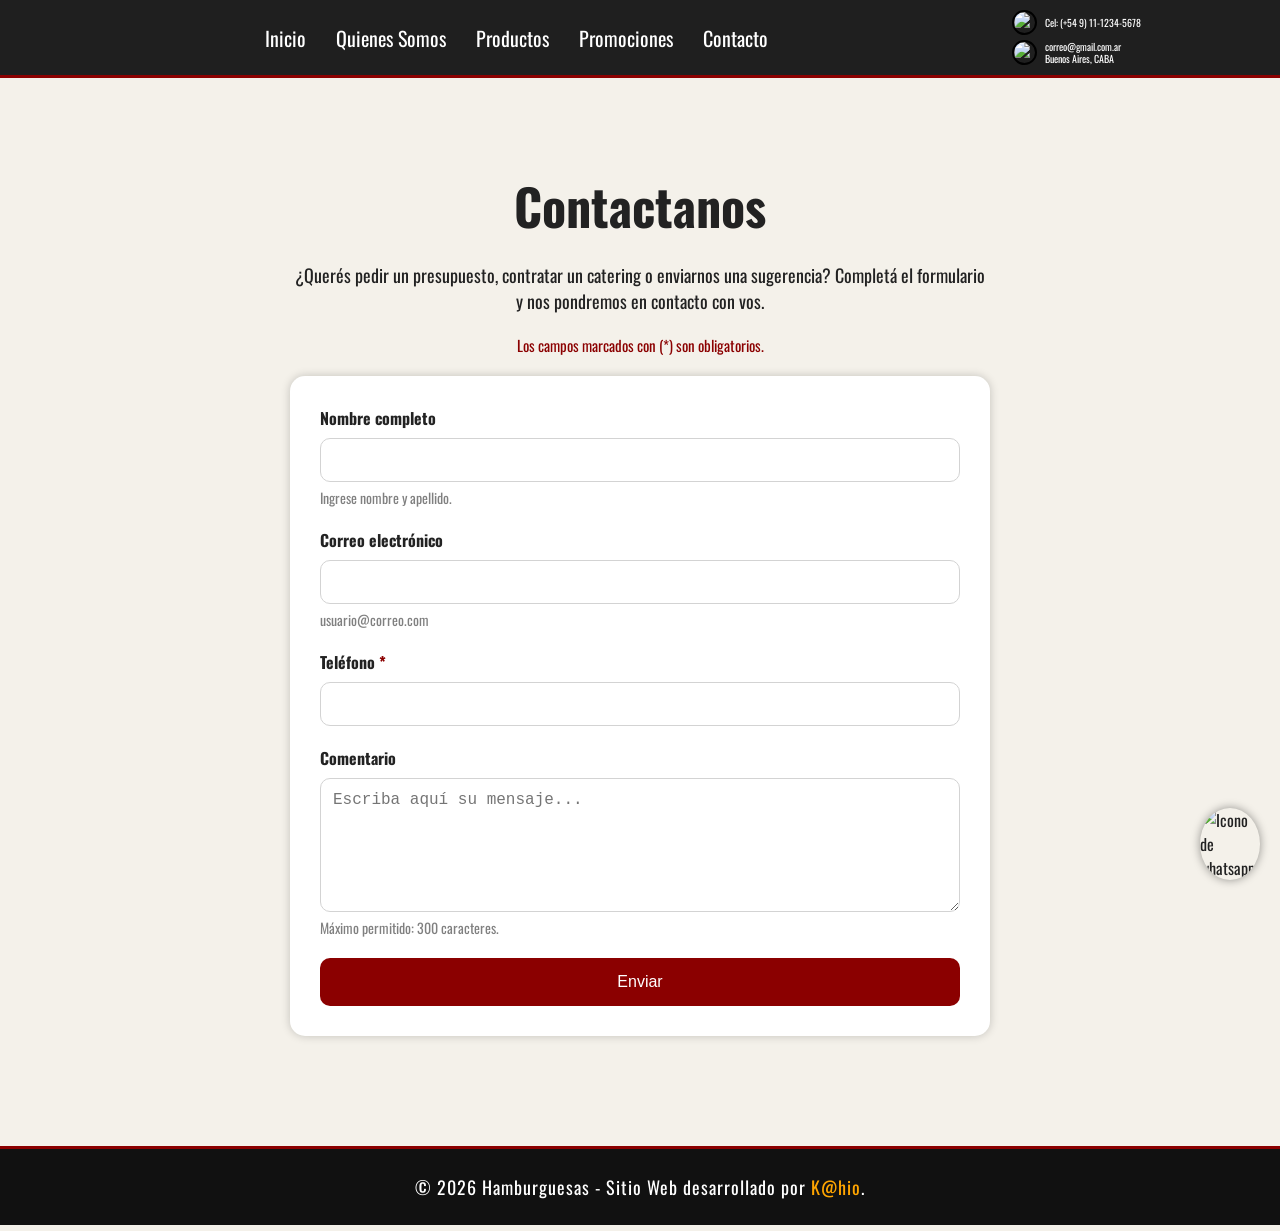
==== Pages/Contacto.html @ 93291bbc "Actualizacion: responsive, bootstrap, carousel, formularios y sass" ====
<!DOCTYPE html>
<html lang="en">

<head>
    <meta charset="UTF-8">
    <meta name="viewport" content="width=device-width, initial-scale=1.0">
    <title>Contacto</title>
    <link rel="icon" href="../img/Ham logo.png" type="logo_hamburguesa">
    <link rel="preconnect" href="https://fonts.googleapis.com">
    <link rel="preconnect" href="https://fonts.gstatic.com" crossorigin>
    <link href="https://fonts.googleapis.com/css2?family=Oswald:wght@200..700&display=swap" rel="stylesheet">
    <link rel="stylesheet" href="../CSS/styles.css">
</head>

<body>
    <header>
        <nav>
            <a href="../index.html">Inicio</a>
            <a href="../pages/Quienes_somos.html">Quienes Somos</a>
            <a href="../pages/Productos.html">Productos</a>
            <a href="../pages/Promociones.html">Promociones</a>
            <a href="../pages/Contacto.html">Contacto</a>
        </nav>

        <div class="datos">
            <div class="datos_1">
                <img class="icon_telefono" src="../img/icono telefono.webp" alt="logo telefono">
                <div class="">
                    <p>Cel: (+54 9) 11-1234-5678</p>
                </div>
            </div>

            <div class="datos_2">
                <img class="icon_correo" src="../img/icono correo.jpg" alt="logo correo">
                <div class="">
                    <p>correo@gmail.com.ar</p>
                    <p>Buenos Aires, CABA</p>
                </div>
            </div>
        </div>
    </header>

    <main>

        <section class="contacto">
            <h1 class="titulo_hamburguesas">Contactanos</h1>
            <p class="texto_contacto">
                ¿Querés pedir un presupuesto, contratar un catering
                o enviarnos una sugerencia? Completá el formulario y
                nos pondremos en contacto con vos.</p>


            <p class="campos_obligatorios">Los campos marcados con (*) son obligatorios.</p>
            <form class="formulario">
                <div class="campo">
                    <label for="nombre">Nombre completo</label>
                    <input type="text" id="nombre" name="nombre" required>
                    <small>Ingrese nombre y apellido.</small>
                </div>


                <div class="campo">
                    <label for="correo">Correo electrónico</label>
                    <input type="email" id="correo" required>
                    <small>usuario@correo.com</small>
                </div>


                <div class="campo">
                    <label for="telefono">Teléfono <span>*</span></label>
                    <input type="tel" id="telefono" required>
                </div>

                <div class="campo">
                    <label for="mensaje">Comentario</label>
                    <textarea id="mensaje" name="mensaje" maxlength="300" rows="6" placeholder="Escriba aquí su mensaje..."
                        required></textarea>

                    <small>Máximo permitido: 300 caracteres.</small>
                </div>

                <button type="submit">Enviar</button>
            </form>
        </section>

    </main>

    <footer>

        <div class="footer_copy">
            <p>© 2026 Hamburguesas - Sitio Web desarrollado por <span>K@hio</span>.</p>
        </div>

    </footer>
    <img class="whatsapp" src="../img/whatssap icon.avif" alt="Icono de whatsapp">

</body>

</html>
---- CSS/styles.css ----
* {
  margin: 0;
  padding: 0;
  box-sizing: border-box;
}

/*# sourceMappingURL=styles.css.map */

html,
body {
  font-family: "Oswald", sans-serif;
  font-optical-sizing: auto;
  font-style: normal;
}

body {
  margin: 0;
  background-color: #f4f1ea;
  color: #222;
}

header * {
  font-family: "Oswald", sans-serif;
}

/* Se utiliza mismo header con la barra de navegación para todas las páginas */
header {
  /* DESDE ACÁ */
  font-family: "Oswald", sans-serif;
  display: grid;
  grid-template-columns: 4fr 1fr;
  align-items: center;
  background-color: #1f1f1f;
  padding: 10px 20px;
  border-bottom: 3px solid darkred;
  margin: 0;
  width: 100%;
}

nav {
  display: flex;
  justify-content: center;
  align-items: center;
  gap: 30px;
  text-align: center;
}

nav a {
  text-decoration: none;
  color: white;
  font-size: 20px;
  transition: 0.3s;
}

nav a:hover {
  color: orange;
}

.datos {
  display: flex;
  flex-direction: column;
  gap: 5px;
}

.datos_1,
.datos_2 {
  display: flex;
  align-items: center;
  gap: 8px;
  color: white;
}


.datos_1 p,
.datos_2 p {
  font-size: 10px;
}

.datos p {
  margin: 0;
  line-height: 1.2;
}

img.icon_telefono {
  width: 25px;
  height: 25px;
  border: 2px solid black;
  border-radius: 50%;
}

img.icon_correo {
  width: 25px;
  height: 25px;
  border: 2px solid black;
  border-radius: 50%;
}

/* HASTA ACÁ */

/* BLOQUE PARA EL INICIO */
main {
  background-color: #f4f1ea;
  padding: 20px;
}

.principal_ham {
  display: flex;
  justify-content: space-between;
  align-items: center;
  padding: 50px;
  gap: 40px;
}

.principal_texto {
  width: 50%;
}

.principal_texto h1 {
  font-size: 70px;
  margin-bottom: 20px;
}

.principal_texto p {
  font-size: 22px;
  line-height: 1.5;
  margin-bottom: 30px;
}

.boton_productos {
  background-color: darkred;
  color: white;
  padding: 15px 30px;
  text-decoration: none;
  border-radius: 10px;
  transition: 0.3s;
}

.boton_productos:hover {
  background-color: black;
}

.principal_imagen {
  width: 100%;
  max-width: 500px;
}

.principal_imagen img {
  width: 100%;
  display: block;
}

#carouselHamburguesas {
  width: 85%;
  margin: 50px auto;
  border-radius: 20px;
  overflow: hidden;
  box-shadow: 0px 0px 15px rgba(0, 0, 0, 0.3);
}

.carousel-item img {
  width: 100%;
  height: 550px;
  object-fit: cover;
}

.carousel-caption {
  background-color: rgba(0, 0, 0, 0.5);
  border-radius: 15px;
  padding: 10px;
}

/* BLOQUES QUE UTILIZAMOS PARA LA PÁGINA "PRODUCTOS" */
/* Esto pertenece al main de la página de Productos y sus CARDS */

.titulo_hamburguesas {
  text-align: center;
  margin-top: 30px;
  font-size: 50px;
}

.hamburguesas {
  display: grid;
  grid-template-columns: repeat(3, 1fr);
  grid-template-rows: auto;
  gap: 30px;
  padding: 40px;
}

.card {
  background-color: white;
  border-radius: 15px;
  padding: 20px;
  text-align: center;
  box-shadow: 0px 0px 10px rgba(0, 0, 0, 0.3);
  transition: 0.3s;
}

.card img {
  width: 100%;
  border-radius: 10px;
  object-fit: cover;
  transition: 0.3s;
}

.card h2 {
  margin-top: 15px;
}

.card p {
  margin-top: 10px;
}

.card h3 {
  margin-top: 15px;
  color: darkred;
}

.card:hover {
  transform: translateY(-10px);
  box-shadow: 0px 10px 20px rgba(0, 0, 0, 0.4);
}

/* Hace un pequeño zoom a la imagen. */
.card:hover img {
  transform: scale(1.05);
}

/* BLOQUE PARA LA PÁGINA "PROMOCIONES". UTILIZO LAS CARDS DE "PRODUCTOS" */
/* Imagenes de promociones para que se muestren en formato grid de 2 x 2 */
.promos {
  display: grid;
  grid-template-columns: repeat(2, 1fr);
  gap: 30px;
  padding: 40px;
}

/* BLOQUE PARA LA PÁGINA "QUIENES SOMOS" */

.quienes_somos {
  padding: 40px;
  display: grid;
  gap: 40px;
}

.historia,
.prestigio {
  background-color: white;
  padding: 30px;
  border-radius: 15px;
  box-shadow: 0px 0px 10px rgba(0, 0, 0, 0.2);
}

.ubicacion {
  background-color: white;
  margin: 40px;
  padding: 30px;
  border-radius: 15px;
  text-align: center;
  box-shadow: 0px 0px 10px rgba(0, 0, 0, 0.2);
}

.ubicacion h2 {
  color: darkred;
  margin-bottom: 20px;
}

.ubicacion iframe {
  width: 100%;
  max-width: 800px;
  height: 350px;
  border-radius: 15px;
  margin-bottom: 20px;
}

.ubicacion p {
  font-size: 18px;
  margin-top: 10px;
}

.historia h2,
.prestigio h2 {
  margin-bottom: 15px;
  color: darkred;
}

.historia p,
.prestigio p {
  margin-bottom: 15px;
  line-height: 1.7;
}

/* BLOQUE PARA LA PÁGINA DE "CONTACTO" */

.contacto {
  padding: 40px;
}

.texto_contacto {
  text-align: center;
  margin: 20px auto;
  max-width: 700px;
  font-size: 18px;
}

.formulario {
  max-width: 700px;
  margin: auto;
  background-color: white;
  padding: 30px;
  border-radius: 15px;
  box-shadow: 0px 0px 10px rgba(0, 0, 0, 0.2);
  display: grid;
  gap: 20px;
}

.campo {
  display: flex;
  flex-direction: column;
}

.campo label {
  margin-bottom: 8px;
  font-weight: bold;
}

.campo input,
.campo textarea {
  padding: 12px;
  border-radius: 10px;
  border: 1px solid lightgray;
  font-size: 16px;
}

.campo small {
  margin-top: 5px;
  color: gray;
  font-size: 14px;
}

.formulario button {
  padding: 15px;
  background-color: darkred;
  color: white;
  border: none;
  border-radius: 10px;
  font-size: 16px;
  cursor: pointer;
  transition: 0.3s;
}

.formulario button:hover {
  background-color: orange;
}

.campo span {
  color: darkred;
  font-weight: bold;
}

.campos_obligatorios {
  text-align: center;
  margin-bottom: 20px;
  color: darkred;
  font-size: 15px;
}


/* MISMO FOOTER PARA TODAS LAS PÁGINAS */

footer {
  background-color: #111;
  margin-top: 50px;
  border-top: 3px solid darkred;
}

.footer_copy {
  text-align: center;
  color: white;
  padding: 25px;
  font-size: 18px;
  letter-spacing: 1px;
}

.footer_copy span {
  color: orange;
  transition: 0.3s;
}

.footer_copy span:hover {
  color: darkred;
}

.whatsapp {
  width: 60px;
  position: fixed;
  bottom: 20px;
  right: 20px;
  cursor: pointer;
  transition: 0.3s;
  box-shadow: 0px 0px 10px rgba(0, 0, 0, 0.4);
  border-radius: 50%;
}

.whatsapp:hover {
  transform: scale(1.1);
}

/* A partir de esta linea utilizamos bloques para hacer nuestro código responsivo para distintos formatos */

/* Este blouqe es para SMARTPHONES */
@media (max-width:480px) {

  /* HEADER */
  header {
    grid-template-columns: 1fr;
    text-align: center;
    padding: 15px;
  }

  nav {
    flex-direction: column;
    gap: 15px;
  }

  nav a {
    font-size: 18px;
  }

  .datos {
    display: flex;
    flex-direction: row;
    justify-content: center;
    align-items: center;
    gap: 20px;
    margin-top: 15px;
  }

  .datos_1,
  .datos_2 {
    display: flex;
    align-items: center;
    gap: 5px;
  }

  /* INICIO */
  .principal_ham {
    flex-direction: column;
    text-align: center;
    padding: 20px;
  }

  .principal_texto {
    width: 100%;
  }

  .principal_texto h1 {
    font-size: 40px;
  }

  .principal_texto p {
    font-size: 18px;
  }

  .principal_imagen {
    max-width: 300px;
  }

  .carousel-item img {
    height: 220px;
  }

  /* PRODUCTOS */
  .hamburguesas {
    grid-template-columns: 1fr;
    padding: 20px;
  }

  /* PROMOS */
  .promos {
    grid-template-columns: 1fr;
    padding: 20px;
  }

  /* CONTACTO */
  .formulario {
    padding: 20px;
  }

  /* TITULOS */
  .titulo_hamburguesas {
    font-size: 35px;
  }

  /* MAPA */
  .ubicacion iframe {
    height: 250px;
  }
}


/* A partir de este bloque para Tablets */
@media (min-width:481px) and (max-width:768px) {

  header {
    grid-template-columns: 1fr;
    text-align: center;
  }

  nav {
    gap: 20px;
    flex-wrap: wrap;
  }

  .datos {
    display: flex;
    flex-direction: row;
    justify-content: center;
    align-items: center;
    gap: 30px;
    margin-top: 15px;
  }

  /* Inicio */
  .principal_ham {
    flex-direction: column;
    text-align: center;
  }

  .principal_texto {
    width: 100%;
  }

  .principal_texto h1 {
    font-size: 55px;
  }

  .principal_imagen {
    max-width: 400px;
  }

  .carousel-item img {
    height: 350px;
  }

  /* Productos */
  .hamburguesas {
    grid-template-columns: repeat(2, 1fr);
  }

  /* Promos */
  .promos {
    grid-template-columns: 1fr;
  }

  /* Títulos */
  .titulo_hamburguesas {
    font-size: 45px;
  }
}
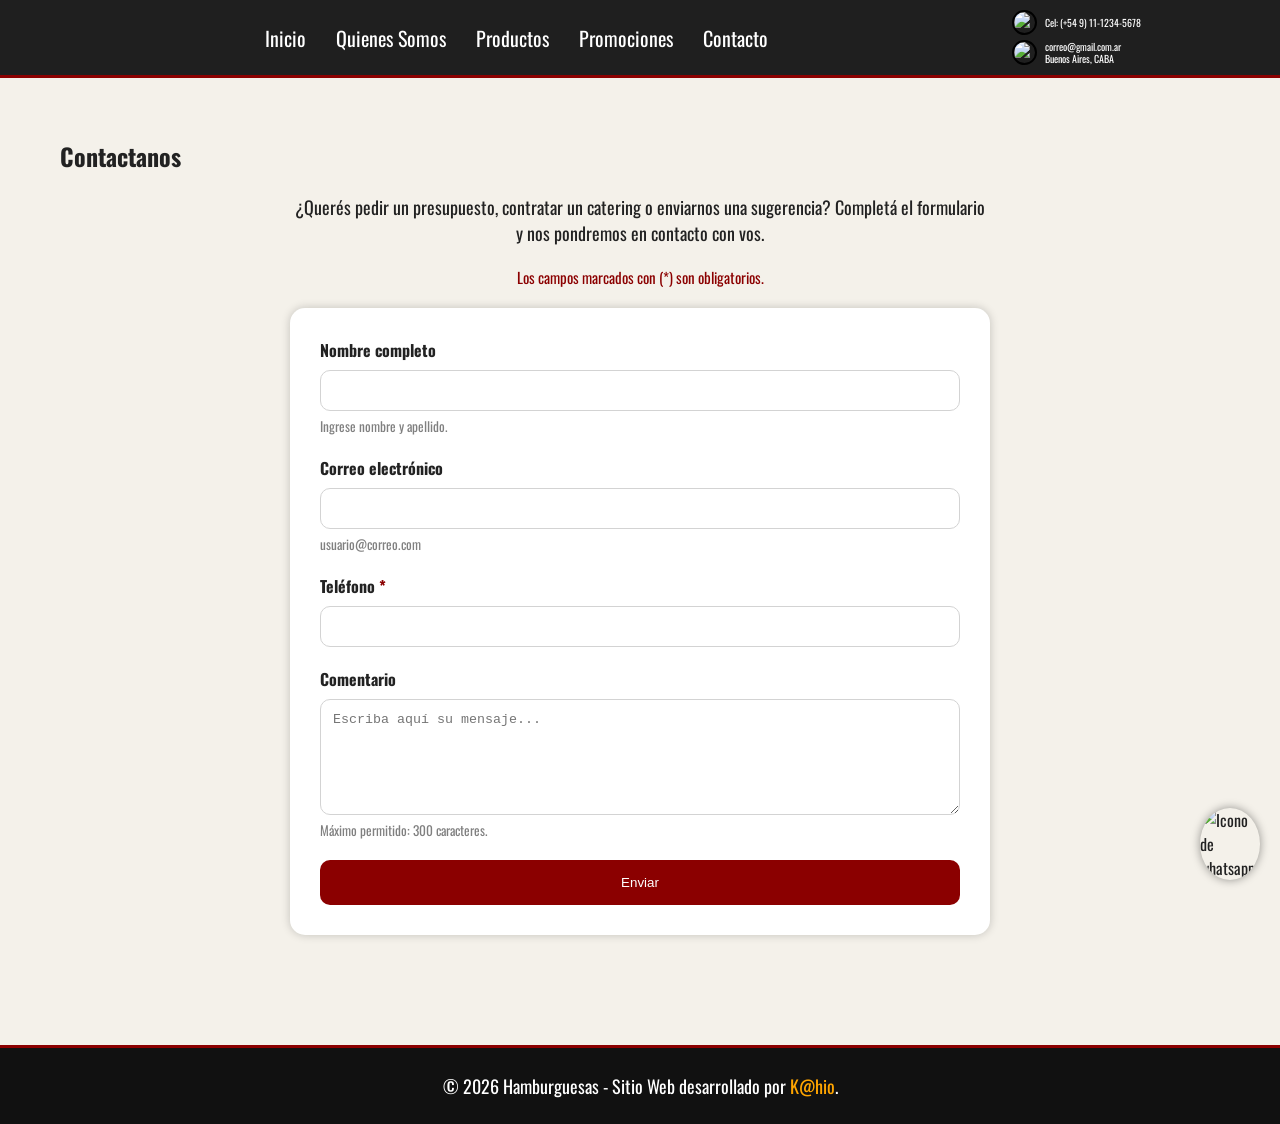
==== commit e6f1bc6d: "Se agrega SEO, etiquetas meta en todas las paginas" ====
--- a/Pages/Contacto.html
+++ b/Pages/Contacto.html
@@ -4,7 +4,10 @@
 <head>
     <meta charset="UTF-8">
     <meta name="viewport" content="width=device-width, initial-scale=1.0">
-    <title>Contacto</title>
+    <meta name="description"content="Contactanos para consultas, pedidos o información sobre nuestras hamburguesas premium.">
+    <meta name="keywords" content="contacto, consultas, hamburguesería, pedidos">
+    <meta name="author" content="K@hio">
+    <title>Hamburguesas Premium | Contacto</title>
     <link rel="icon" href="../img/Ham logo.png" type="logo_hamburguesa">
     <link rel="preconnect" href="https://fonts.googleapis.com">
     <link rel="preconnect" href="https://fonts.gstatic.com" crossorigin>
@@ -43,7 +46,7 @@
     <main>
 
         <section class="contacto">
-            <h1 class="titulo_hamburguesas">Contactanos</h1>
+            <h2 class="titulo_hamburguesas">Contactanos</h2>
             <p class="texto_contacto">
                 ¿Querés pedir un presupuesto, contratar un catering
                 o enviarnos una sugerencia? Completá el formulario y
@@ -73,8 +76,8 @@
 
                 <div class="campo">
                     <label for="mensaje">Comentario</label>
-                    <textarea id="mensaje" name="mensaje" maxlength="300" rows="6" placeholder="Escriba aquí su mensaje..."
-                        required></textarea>
+                    <textarea id="mensaje" name="mensaje" maxlength="300" rows="6"
+                        placeholder="Escriba aquí su mensaje..." required></textarea>
 
                     <small>Máximo permitido: 300 caracteres.</small>
                 </div>
--- a/CSS/styles.css
+++ b/CSS/styles.css
@@ -1,10 +1,10 @@
+@charset "UTF-8";
+/* RESET */
 * {
   margin: 0;
   padding: 0;
   box-sizing: border-box;
 }
-
-/*# sourceMappingURL=styles.css.map */
 
 html,
 body {
@@ -14,7 +14,6 @@
 }
 
 body {
-  margin: 0;
   background-color: #f4f1ea;
   color: #222;
 }
@@ -23,18 +22,14 @@
   font-family: "Oswald", sans-serif;
 }
 
-/* Se utiliza mismo header con la barra de navegación para todas las páginas */
+/* HEADER */
 header {
-  /* DESDE ACÁ */
-  font-family: "Oswald", sans-serif;
   display: grid;
   grid-template-columns: 4fr 1fr;
   align-items: center;
   background-color: #1f1f1f;
   padding: 10px 20px;
   border-bottom: 3px solid darkred;
-  margin: 0;
-  width: 100%;
 }
 
 nav {
@@ -44,14 +39,12 @@
   gap: 30px;
   text-align: center;
 }
-
 nav a {
   text-decoration: none;
   color: white;
   font-size: 20px;
   transition: 0.3s;
 }
-
 nav a:hover {
   color: orange;
 }
@@ -60,6 +53,11 @@
   display: flex;
   flex-direction: column;
   gap: 5px;
+}
+.datos p {
+  margin: 0;
+  line-height: 1.2;
+  font-size: 10px;
 }
 
 .datos_1,
@@ -70,39 +68,21 @@
   color: white;
 }
 
-
-.datos_1 p,
-.datos_2 p {
-  font-size: 10px;
-}
-
-.datos p {
-  margin: 0;
-  line-height: 1.2;
-}
-
-img.icon_telefono {
+.icon_telefono,
+.icon_correo {
   width: 25px;
   height: 25px;
   border: 2px solid black;
   border-radius: 50%;
 }
 
-img.icon_correo {
-  width: 25px;
-  height: 25px;
-  border: 2px solid black;
-  border-radius: 50%;
-}
-
-/* HASTA ACÁ */
-
-/* BLOQUE PARA EL INICIO */
+/* MAIN */
 main {
   background-color: #f4f1ea;
   padding: 20px;
 }
 
+/* INICIO */
 .principal_ham {
   display: flex;
   justify-content: space-between;
@@ -114,12 +94,10 @@
 .principal_texto {
   width: 50%;
 }
-
 .principal_texto h1 {
   font-size: 70px;
   margin-bottom: 20px;
 }
-
 .principal_texto p {
   font-size: 22px;
   line-height: 1.5;
@@ -132,262 +110,32 @@
   padding: 15px 30px;
   text-decoration: none;
   border-radius: 10px;
-  transition: 0.3s;
-}
-
+}
 .boton_productos:hover {
-  background-color: black;
+  background: black;
 }
 
 .principal_imagen {
   width: 100%;
   max-width: 500px;
 }
-
 .principal_imagen img {
   width: 100%;
   display: block;
 }
 
+/* CAROUSEL */
 #carouselHamburguesas {
   width: 85%;
   margin: 50px auto;
   border-radius: 20px;
   overflow: hidden;
-  box-shadow: 0px 0px 15px rgba(0, 0, 0, 0.3);
 }
 
 .carousel-item img {
   width: 100%;
   height: 550px;
   object-fit: cover;
-}
-
-.carousel-caption {
-  background-color: rgba(0, 0, 0, 0.5);
-  border-radius: 15px;
-  padding: 10px;
-}
-
-/* BLOQUES QUE UTILIZAMOS PARA LA PÁGINA "PRODUCTOS" */
-/* Esto pertenece al main de la página de Productos y sus CARDS */
-
-.titulo_hamburguesas {
-  text-align: center;
-  margin-top: 30px;
-  font-size: 50px;
-}
-
-.hamburguesas {
-  display: grid;
-  grid-template-columns: repeat(3, 1fr);
-  grid-template-rows: auto;
-  gap: 30px;
-  padding: 40px;
-}
-
-.card {
-  background-color: white;
-  border-radius: 15px;
-  padding: 20px;
-  text-align: center;
-  box-shadow: 0px 0px 10px rgba(0, 0, 0, 0.3);
-  transition: 0.3s;
-}
-
-.card img {
-  width: 100%;
-  border-radius: 10px;
-  object-fit: cover;
-  transition: 0.3s;
-}
-
-.card h2 {
-  margin-top: 15px;
-}
-
-.card p {
-  margin-top: 10px;
-}
-
-.card h3 {
-  margin-top: 15px;
-  color: darkred;
-}
-
-.card:hover {
-  transform: translateY(-10px);
-  box-shadow: 0px 10px 20px rgba(0, 0, 0, 0.4);
-}
-
-/* Hace un pequeño zoom a la imagen. */
-.card:hover img {
-  transform: scale(1.05);
-}
-
-/* BLOQUE PARA LA PÁGINA "PROMOCIONES". UTILIZO LAS CARDS DE "PRODUCTOS" */
-/* Imagenes de promociones para que se muestren en formato grid de 2 x 2 */
-.promos {
-  display: grid;
-  grid-template-columns: repeat(2, 1fr);
-  gap: 30px;
-  padding: 40px;
-}
-
-/* BLOQUE PARA LA PÁGINA "QUIENES SOMOS" */
-
-.quienes_somos {
-  padding: 40px;
-  display: grid;
-  gap: 40px;
-}
-
-.historia,
-.prestigio {
-  background-color: white;
-  padding: 30px;
-  border-radius: 15px;
-  box-shadow: 0px 0px 10px rgba(0, 0, 0, 0.2);
-}
-
-.ubicacion {
-  background-color: white;
-  margin: 40px;
-  padding: 30px;
-  border-radius: 15px;
-  text-align: center;
-  box-shadow: 0px 0px 10px rgba(0, 0, 0, 0.2);
-}
-
-.ubicacion h2 {
-  color: darkred;
-  margin-bottom: 20px;
-}
-
-.ubicacion iframe {
-  width: 100%;
-  max-width: 800px;
-  height: 350px;
-  border-radius: 15px;
-  margin-bottom: 20px;
-}
-
-.ubicacion p {
-  font-size: 18px;
-  margin-top: 10px;
-}
-
-.historia h2,
-.prestigio h2 {
-  margin-bottom: 15px;
-  color: darkred;
-}
-
-.historia p,
-.prestigio p {
-  margin-bottom: 15px;
-  line-height: 1.7;
-}
-
-/* BLOQUE PARA LA PÁGINA DE "CONTACTO" */
-
-.contacto {
-  padding: 40px;
-}
-
-.texto_contacto {
-  text-align: center;
-  margin: 20px auto;
-  max-width: 700px;
-  font-size: 18px;
-}
-
-.formulario {
-  max-width: 700px;
-  margin: auto;
-  background-color: white;
-  padding: 30px;
-  border-radius: 15px;
-  box-shadow: 0px 0px 10px rgba(0, 0, 0, 0.2);
-  display: grid;
-  gap: 20px;
-}
-
-.campo {
-  display: flex;
-  flex-direction: column;
-}
-
-.campo label {
-  margin-bottom: 8px;
-  font-weight: bold;
-}
-
-.campo input,
-.campo textarea {
-  padding: 12px;
-  border-radius: 10px;
-  border: 1px solid lightgray;
-  font-size: 16px;
-}
-
-.campo small {
-  margin-top: 5px;
-  color: gray;
-  font-size: 14px;
-}
-
-.formulario button {
-  padding: 15px;
-  background-color: darkred;
-  color: white;
-  border: none;
-  border-radius: 10px;
-  font-size: 16px;
-  cursor: pointer;
-  transition: 0.3s;
-}
-
-.formulario button:hover {
-  background-color: orange;
-}
-
-.campo span {
-  color: darkred;
-  font-weight: bold;
-}
-
-.campos_obligatorios {
-  text-align: center;
-  margin-bottom: 20px;
-  color: darkred;
-  font-size: 15px;
-}
-
-
-/* MISMO FOOTER PARA TODAS LAS PÁGINAS */
-
-footer {
-  background-color: #111;
-  margin-top: 50px;
-  border-top: 3px solid darkred;
-}
-
-.footer_copy {
-  text-align: center;
-  color: white;
-  padding: 25px;
-  font-size: 18px;
-  letter-spacing: 1px;
-}
-
-.footer_copy span {
-  color: orange;
-  transition: 0.3s;
-}
-
-.footer_copy span:hover {
-  color: darkred;
 }
 
 .whatsapp {
@@ -397,163 +145,282 @@
   right: 20px;
   cursor: pointer;
   transition: 0.3s;
-  box-shadow: 0px 0px 10px rgba(0, 0, 0, 0.4);
   border-radius: 50%;
-}
-
+  box-shadow: 0 0 10px rgba(0, 0, 0, 0.4);
+}
 .whatsapp:hover {
   transform: scale(1.1);
 }
 
-/* A partir de esta linea utilizamos bloques para hacer nuestro código responsivo para distintos formatos */
-
-/* Este blouqe es para SMARTPHONES */
-@media (max-width:480px) {
-
+/*Formulario y página de contacto*/
+.contacto {
+  padding: 40px;
+}
+
+.formulario {
+  max-width: 700px;
+  margin: auto;
+  background: white;
+  padding: 30px;
+  border-radius: 15px;
+  display: grid;
+  gap: 20px;
+  box-shadow: 0 0 10px rgba(0, 0, 0, 0.2);
+}
+
+.campo {
+  display: flex;
+  flex-direction: column;
+}
+.campo label {
+  margin-bottom: 8px;
+  font-weight: bold;
+}
+.campo input,
+.campo textarea {
+  padding: 12px;
+  border-radius: 10px;
+  border: 1px solid lightgray;
+}
+.campo small {
+  margin-top: 5px;
+  color: gray;
+}
+.campo span {
+  color: darkred;
+}
+
+.formulario button {
+  background: darkred;
+  color: white;
+  padding: 15px;
+  border: none;
+  border-radius: 10px;
+}
+.formulario button:hover {
+  background: orange;
+}
+
+.texto_contacto {
+  text-align: center;
+  margin: 20px auto;
+  max-width: 700px;
+  font-size: 18px;
+}
+
+.campos_obligatorios {
+  text-align: center;
+  margin-bottom: 20px;
+  color: darkred;
+  font-size: 15px;
+}
+
+/*FOOTER*/
+footer {
+  background: #111;
+  margin-top: 50px;
+  border-top: 3px solid darkred;
+}
+
+.footer_copy {
+  text-align: center;
+  color: white;
+  padding: 25px;
+  font-size: 18px;
+}
+.footer_copy span {
+  color: orange;
+}
+.footer_copy span:hover {
+  color: darkred;
+}
+
+/* CARDS */
+.card {
+  background: white;
+  border-radius: 15px;
+  padding: 20px;
+  text-align: center;
+  box-shadow: 0 0 10px rgba(0, 0, 0, 0.3);
+  transition: 0.3s;
+  display: flex;
+  flex-direction: column;
+  justify-content: space-between;
+}
+.card img {
+  width: 100%;
+  height: 220px;
+  object-fit: cover;
+  border-radius: 10px;
+  transition: 0.3s;
+}
+.card:hover {
+  transform: translateY(-10px);
+}
+.card:hover img {
+  transform: scale(1.05);
+}
+
+.hamburguesas {
+  display: grid;
+  grid-template-columns: repeat(3, 1fr);
+  gap: 30px;
+  padding: 40px;
+}
+
+.promos {
+  display: grid;
+  grid-template-columns: repeat(2, 1fr);
+  gap: 30px;
+  padding: 40px;
+}
+
+/* MAIN QUIENES SOMOS */
+.quienes_somos {
+  padding: 40px;
+  display: grid;
+  gap: 40px;
+}
+
+.historia,
+.prestigio {
+  background: white;
+  padding: 30px;
+  border-radius: 15px;
+  box-shadow: 0 0 10px rgba(0, 0, 0, 0.2);
+}
+.historia h2,
+.prestigio h2 {
+  color: darkred;
+  margin-bottom: 15px;
+}
+.historia p,
+.prestigio p {
+  line-height: 1.7;
+  margin-bottom: 15px;
+}
+
+.ubicacion {
+  background: white;
+  margin: 40px;
+  padding: 30px;
+  border-radius: 15px;
+  text-align: center;
+  box-shadow: 0 0 10px rgba(0, 0, 0, 0.2);
+}
+.ubicacion h2 {
+  color: darkred;
+}
+.ubicacion iframe {
+  width: 100%;
+  max-width: 800px;
+  height: 350px;
+  border-radius: 15px;
+}
+
+/* SMARTPHONES */
+@media (max-width: 480px) {
   /* HEADER */
   header {
     grid-template-columns: 1fr;
     text-align: center;
     padding: 15px;
   }
-
   nav {
     flex-direction: column;
     gap: 15px;
   }
-
   nav a {
     font-size: 18px;
   }
-
   .datos {
-    display: flex;
     flex-direction: row;
     justify-content: center;
     align-items: center;
     gap: 20px;
     margin-top: 15px;
   }
-
   .datos_1,
   .datos_2 {
-    display: flex;
-    align-items: center;
     gap: 5px;
   }
-
   /* INICIO */
   .principal_ham {
     flex-direction: column;
     text-align: center;
     padding: 20px;
   }
-
   .principal_texto {
     width: 100%;
   }
-
   .principal_texto h1 {
     font-size: 40px;
   }
-
   .principal_texto p {
     font-size: 18px;
   }
-
   .principal_imagen {
     max-width: 300px;
   }
-
   .carousel-item img {
     height: 220px;
   }
-
   /* PRODUCTOS */
   .hamburguesas {
     grid-template-columns: 1fr;
     padding: 20px;
   }
-
   /* PROMOS */
   .promos {
     grid-template-columns: 1fr;
-    padding: 20px;
-  }
-
+  }
   /* CONTACTO */
   .formulario {
     padding: 20px;
   }
-
-  /* TITULOS */
-  .titulo_hamburguesas {
-    font-size: 35px;
-  }
-
   /* MAPA */
   .ubicacion iframe {
     height: 250px;
   }
 }
-
-
-/* A partir de este bloque para Tablets */
-@media (min-width:481px) and (max-width:768px) {
-
+/* TABLETS */
+@media (min-width: 481px) and (max-width: 768px) {
   header {
     grid-template-columns: 1fr;
     text-align: center;
   }
-
   nav {
     gap: 20px;
     flex-wrap: wrap;
   }
-
   .datos {
-    display: flex;
     flex-direction: row;
     justify-content: center;
-    align-items: center;
     gap: 30px;
     margin-top: 15px;
   }
-
-  /* Inicio */
   .principal_ham {
     flex-direction: column;
     text-align: center;
   }
-
   .principal_texto {
     width: 100%;
   }
-
   .principal_texto h1 {
     font-size: 55px;
   }
-
   .principal_imagen {
     max-width: 400px;
   }
-
   .carousel-item img {
     height: 350px;
   }
-
-  /* Productos */
   .hamburguesas {
     grid-template-columns: repeat(2, 1fr);
   }
-
-  /* Promos */
   .promos {
     grid-template-columns: 1fr;
   }
-
-  /* Títulos */
-  .titulo_hamburguesas {
-    font-size: 45px;
-  }
-}+}
+
+/*# sourceMappingURL=styles.css.map */
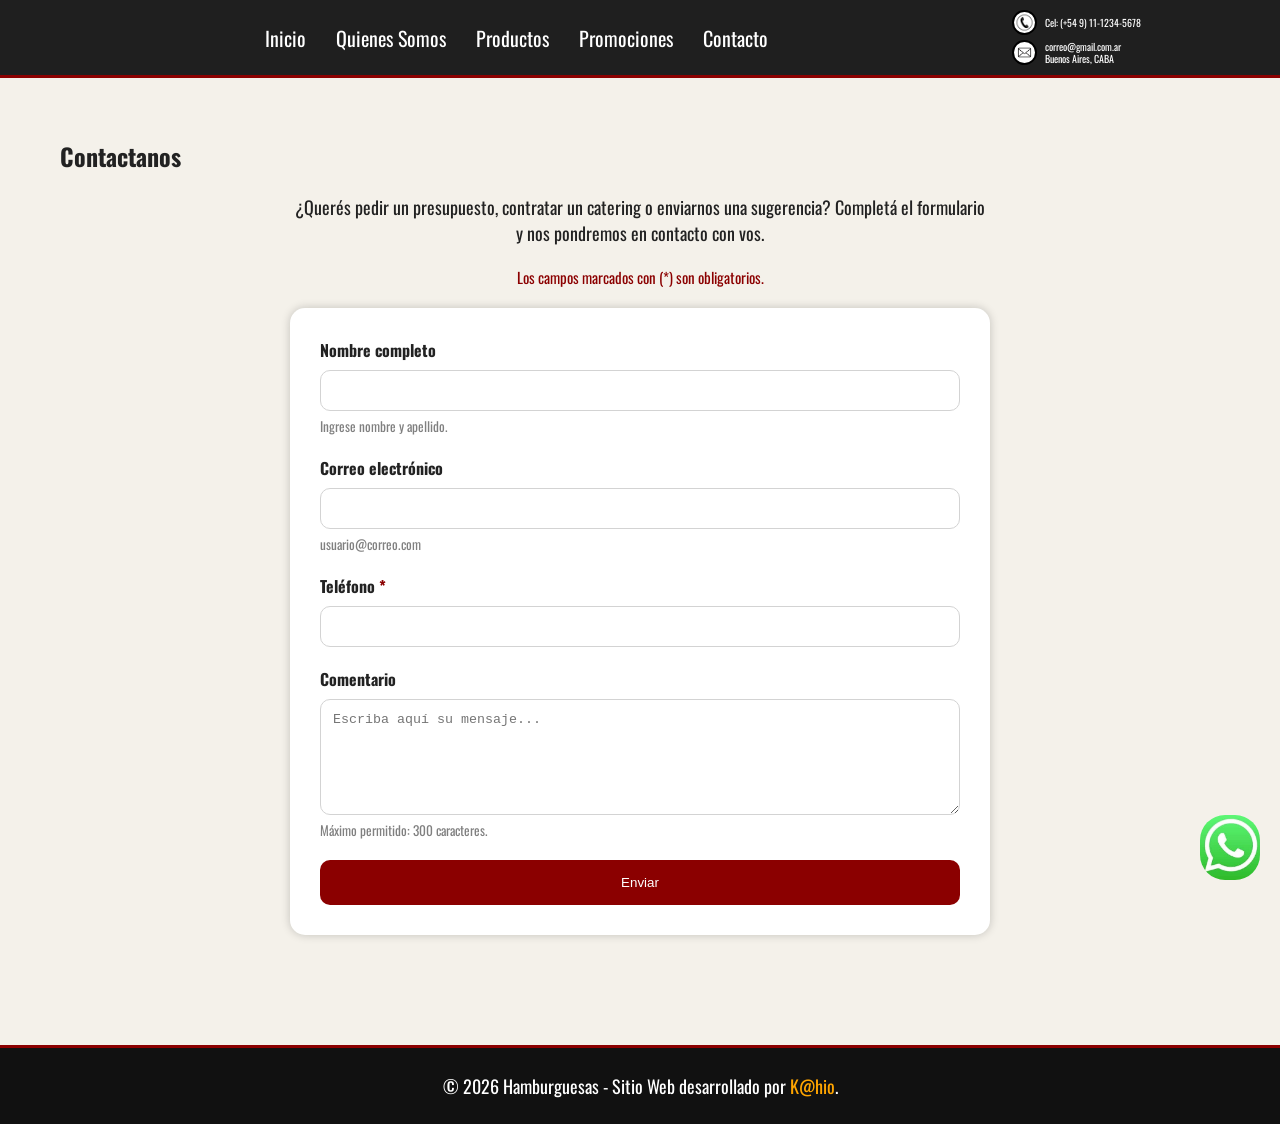
==== commit 4724107f: "Correccion rutas de IMG y Pages" ====
--- a/Pages/Contacto.html
+++ b/Pages/Contacto.html
@@ -8,7 +8,7 @@
     <meta name="keywords" content="contacto, consultas, hamburguesería, pedidos">
     <meta name="author" content="K@hio">
     <title>Hamburguesas Premium | Contacto</title>
-    <link rel="icon" href="../img/Ham logo.png" type="logo_hamburguesa">
+    <link rel="icon" href="../IMG/Ham logo.png" type="logo_hamburguesa">
     <link rel="preconnect" href="https://fonts.googleapis.com">
     <link rel="preconnect" href="https://fonts.gstatic.com" crossorigin>
     <link href="https://fonts.googleapis.com/css2?family=Oswald:wght@200..700&display=swap" rel="stylesheet">
@@ -19,22 +19,22 @@
     <header>
         <nav>
             <a href="../index.html">Inicio</a>
-            <a href="../pages/Quienes_somos.html">Quienes Somos</a>
-            <a href="../pages/Productos.html">Productos</a>
-            <a href="../pages/Promociones.html">Promociones</a>
-            <a href="../pages/Contacto.html">Contacto</a>
+            <a href="../Pages/Quienes_somos.html">Quienes Somos</a>
+            <a href="../Pages/Productos.html">Productos</a>
+            <a href="../Pages/Promociones.html">Promociones</a>
+            <a href="../Pages/Contacto.html">Contacto</a>
         </nav>
 
         <div class="datos">
             <div class="datos_1">
-                <img class="icon_telefono" src="../img/icono telefono.webp" alt="logo telefono">
+                <img class="icon_telefono" src="../IMG/icono telefono.webp" alt="logo telefono">
                 <div class="">
                     <p>Cel: (+54 9) 11-1234-5678</p>
                 </div>
             </div>
 
             <div class="datos_2">
-                <img class="icon_correo" src="../img/icono correo.jpg" alt="logo correo">
+                <img class="icon_correo" src="../IMG/icono correo.jpg" alt="logo correo">
                 <div class="">
                     <p>correo@gmail.com.ar</p>
                     <p>Buenos Aires, CABA</p>
@@ -95,7 +95,7 @@
         </div>
 
     </footer>
-    <img class="whatsapp" src="../img/whatssap icon.avif" alt="Icono de whatsapp">
+    <img class="whatsapp" src="../IMG/whatssap icon.avif" alt="Icono de whatsapp">
 
 </body>
 
--- a/CSS/styles.css
+++ b/CSS/styles.css
@@ -40,6 +40,7 @@
   text-align: center;
 }
 nav a {
+  display: inline-block;
   text-decoration: none;
   color: white;
   font-size: 20px;
@@ -47,6 +48,7 @@
 }
 nav a:hover {
   color: orange;
+  transform: scale(1.08);
 }
 
 .datos {
@@ -110,9 +112,11 @@
   padding: 15px 30px;
   text-decoration: none;
   border-radius: 10px;
+  transition: 0.3s;
 }
 .boton_productos:hover {
   background: black;
+  transform: translateY(-4px);
 }
 
 .principal_imagen {
@@ -143,13 +147,11 @@
   position: fixed;
   bottom: 20px;
   right: 20px;
-  cursor: pointer;
   transition: 0.3s;
-  border-radius: 50%;
-  box-shadow: 0 0 10px rgba(0, 0, 0, 0.4);
+  border-radius: 25px;
 }
 .whatsapp:hover {
-  transform: scale(1.1);
+  transform: scale(1.15) rotate(8deg);
 }
 
 /*Formulario y página de contacto*/
@@ -241,38 +243,25 @@
   border-radius: 15px;
   padding: 20px;
   text-align: center;
-  box-shadow: 0 0 10px rgba(0, 0, 0, 0.3);
-  transition: 0.3s;
   display: flex;
   flex-direction: column;
   justify-content: space-between;
+  box-shadow: 0 0 10px rgba(0, 0, 0, 0.3);
+  transition: 0.35s ease;
 }
 .card img {
   width: 100%;
   height: 220px;
   object-fit: cover;
   border-radius: 10px;
-  transition: 0.3s;
+  transition: 0.35s;
 }
 .card:hover {
-  transform: translateY(-10px);
+  transform: translateY(-8px);
+  box-shadow: 0 12px 25px rgba(0, 0, 0, 0.25);
 }
 .card:hover img {
   transform: scale(1.05);
-}
-
-.hamburguesas {
-  display: grid;
-  grid-template-columns: repeat(3, 1fr);
-  gap: 30px;
-  padding: 40px;
-}
-
-.promos {
-  display: grid;
-  grid-template-columns: repeat(2, 1fr);
-  gap: 30px;
-  padding: 40px;
 }
 
 /* MAIN QUIENES SOMOS */
